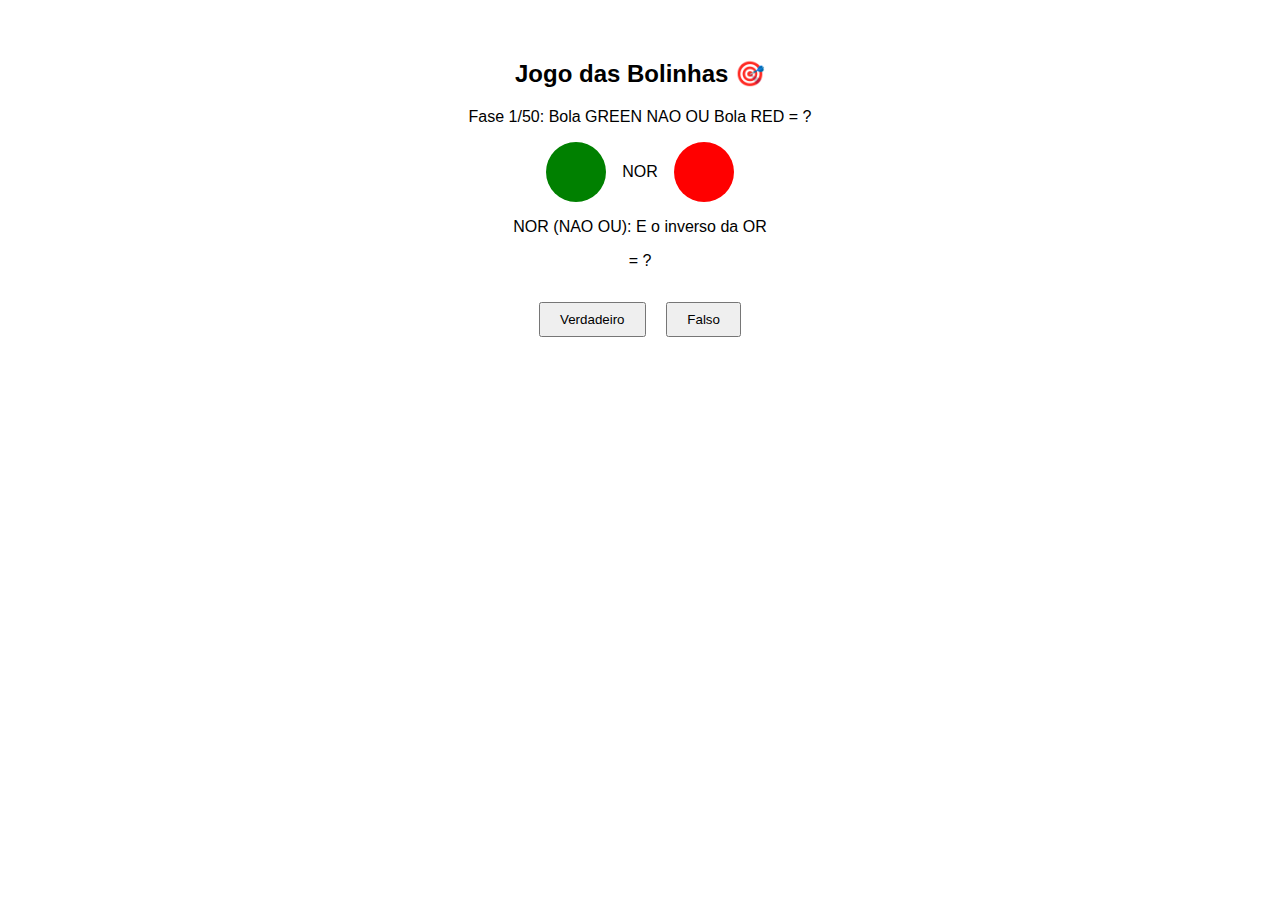
==== RedGreenBall/index.html @ 942826b7 "reordered folder" ====
<!DOCTYPE html>
<html>
<head>
  <title>Jogo das Bolinhas - Portas Lógicas</title>
  <link rel="stylesheet" href="style.css">
</head>
<body>
  <h2>Jogo das Bolinhas 🎯</h2>
  <div id="pergunta"></div>
  <div class="bolinhas-container">
    <div id="bolinha1" class="bolinha"></div>
    <span id="operador"></span>
    <div id="bolinha2" class="bolinha"></div>
  </div>
  <p id="descricao"></p>
  <p>= ?</p>
  <button onclick="responder(true)">Verdadeiro</button>
  <button onclick="responder(false)">Falso</button>
  <div id="mensagem"></div>
  <script src="script.js"></script>
</body>
</html>
---- RedGreenBall/style.css ----
body {
  font-family: sans-serif;
  text-align: center;
  padding-top: 2rem;
}
.bolinhas-container {
  display: flex;
  justify-content: center;
  align-items: center;
  gap: 1rem;
  margin: 1rem 0;
}
.bolinha {
  width: 60px;
  height: 60px;
  border-radius: 50%;
  display: inline-block;
}
button {
  margin: 1rem 0.5rem;
  padding: 0.5rem 1.2rem;
}
#mensagem {
  margin-top: 1rem;
  font-size: 1.3rem;
}
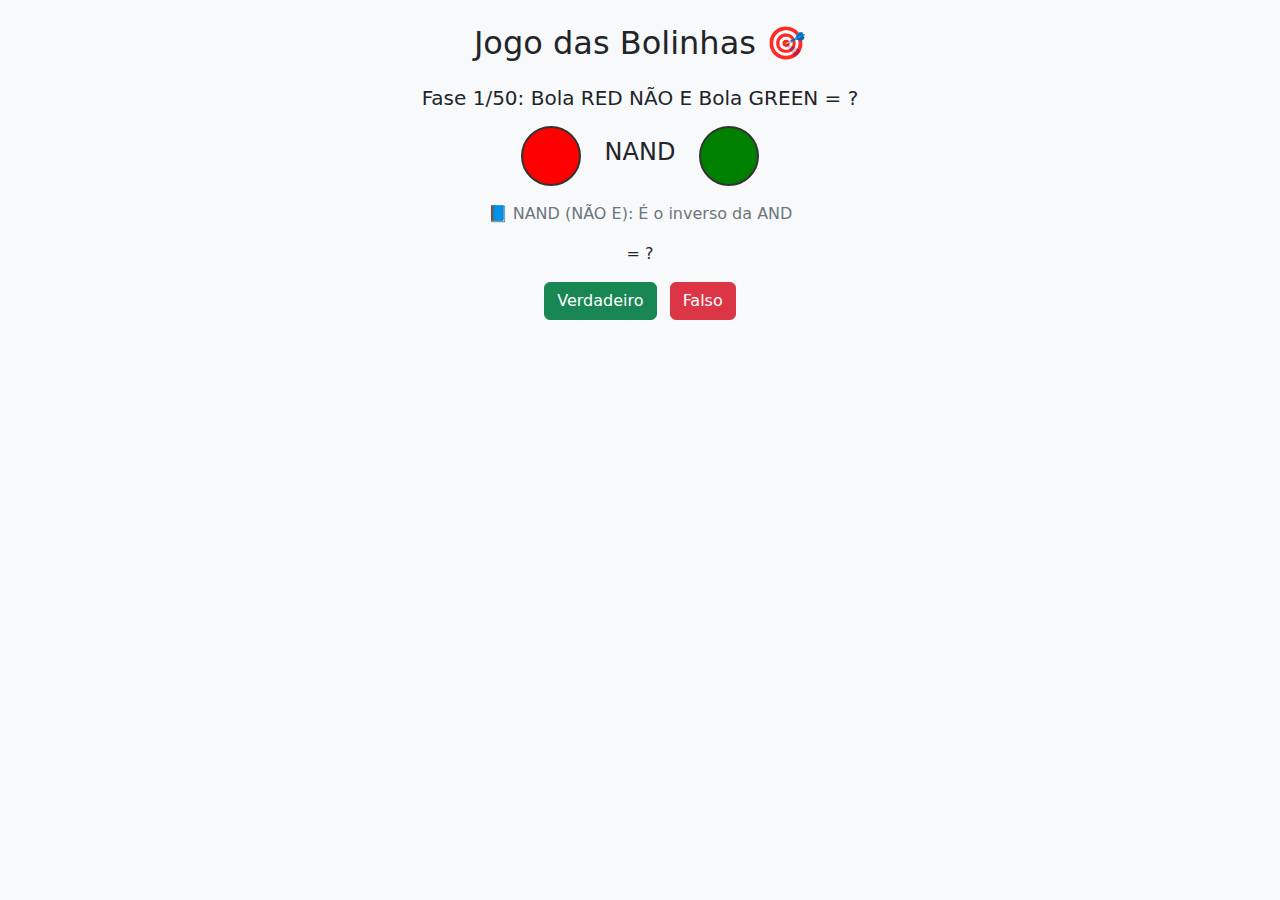
==== commit 04a0a8ed: "Add bootstrap" ====
--- a/RedGreenBall/index.html
+++ b/RedGreenBall/index.html
@@ -1,22 +1,28 @@
 <!DOCTYPE html>
-<html>
+<html lang="pt-br">
 <head>
+  <meta charset="UTF-8">
   <title>Jogo das Bolinhas - Portas Lógicas</title>
   <link rel="stylesheet" href="style.css">
+  <link href="https://cdn.jsdelivr.net/npm/bootstrap@5.3.3/dist/css/bootstrap.min.css" rel="stylesheet">
 </head>
-<body>
-  <h2>Jogo das Bolinhas 🎯</h2>
-  <div id="pergunta"></div>
-  <div class="bolinhas-container">
-    <div id="bolinha1" class="bolinha"></div>
-    <span id="operador"></span>
-    <div id="bolinha2" class="bolinha"></div>
+<body class="bg-light text-center py-4">
+  <div class="container">
+    <h2 class="mb-4">Jogo das Bolinhas 🎯</h2>
+    <div id="pergunta" class="h5 mb-3"></div>
+    <div class="d-flex justify-content-center align-items-center gap-4 my-3 bolinhas-container">
+      <div id="bolinha1" class="bolinha"></div>
+      <span id="operador" class="h4"></span>
+      <div id="bolinha2" class="bolinha"></div>
+    </div>
+    <p id="descricao" class="text-secondary mb-3"></p>
+    <p class="mb-3">= ?</p>
+    <div>
+      <button onclick="responder(true)" class="btn btn-success me-2">Verdadeiro</button>
+      <button onclick="responder(false)" class="btn btn-danger">Falso</button>
+    </div>
+    <div id="mensagem" class="mt-4 h5"></div>
   </div>
-  <p id="descricao"></p>
-  <p>= ?</p>
-  <button onclick="responder(true)">Verdadeiro</button>
-  <button onclick="responder(false)">Falso</button>
-  <div id="mensagem"></div>
   <script src="script.js"></script>
 </body>
 </html>
--- a/RedGreenBall/style.css
+++ b/RedGreenBall/style.css
@@ -1,26 +1,7 @@
-body {
-  font-family: sans-serif;
-  text-align: center;
-  padding-top: 2rem;
-}
-.bolinhas-container {
-  display: flex;
-  justify-content: center;
-  align-items: center;
-  gap: 1rem;
-  margin: 1rem 0;
-}
 .bolinha {
   width: 60px;
   height: 60px;
   border-radius: 50%;
   display: inline-block;
+  border: 2px solid #333;
 }
-button {
-  margin: 1rem 0.5rem;
-  padding: 0.5rem 1.2rem;
-}
-#mensagem {
-  margin-top: 1rem;
-  font-size: 1.3rem;
-}
